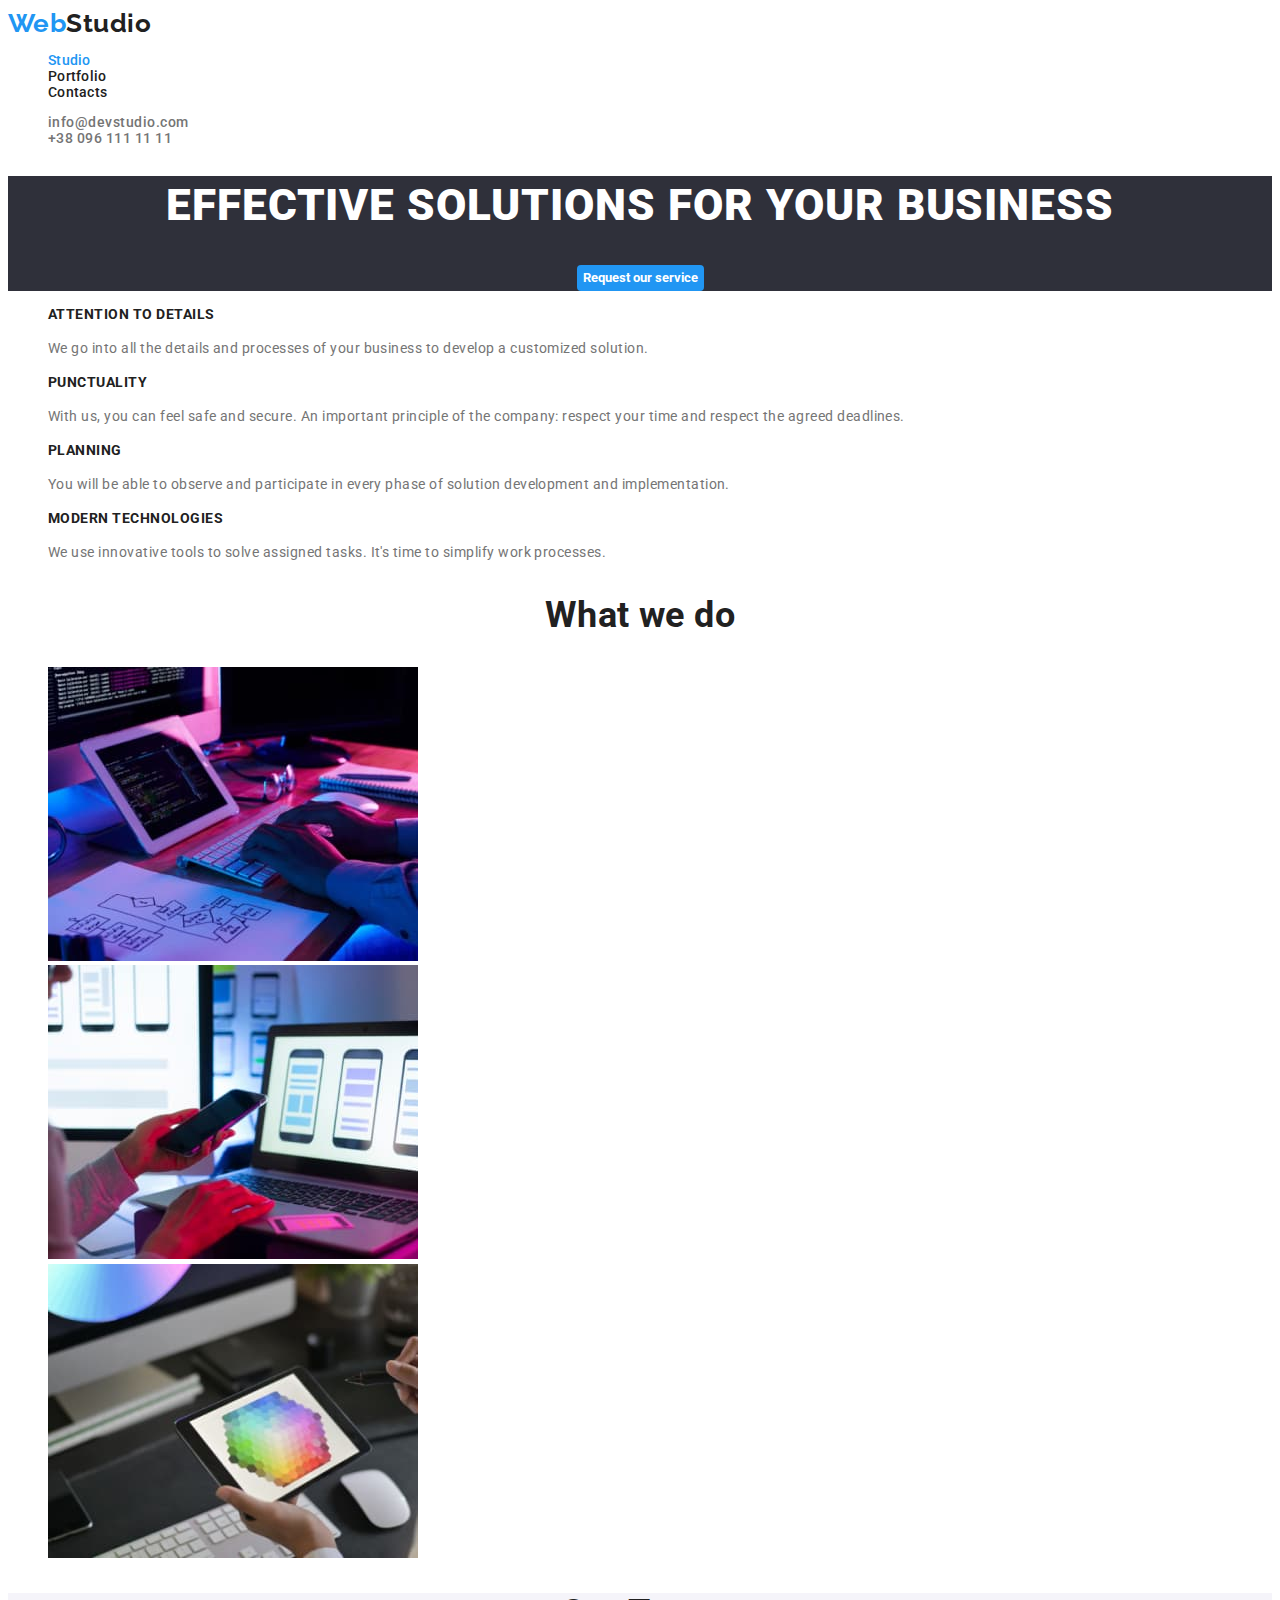
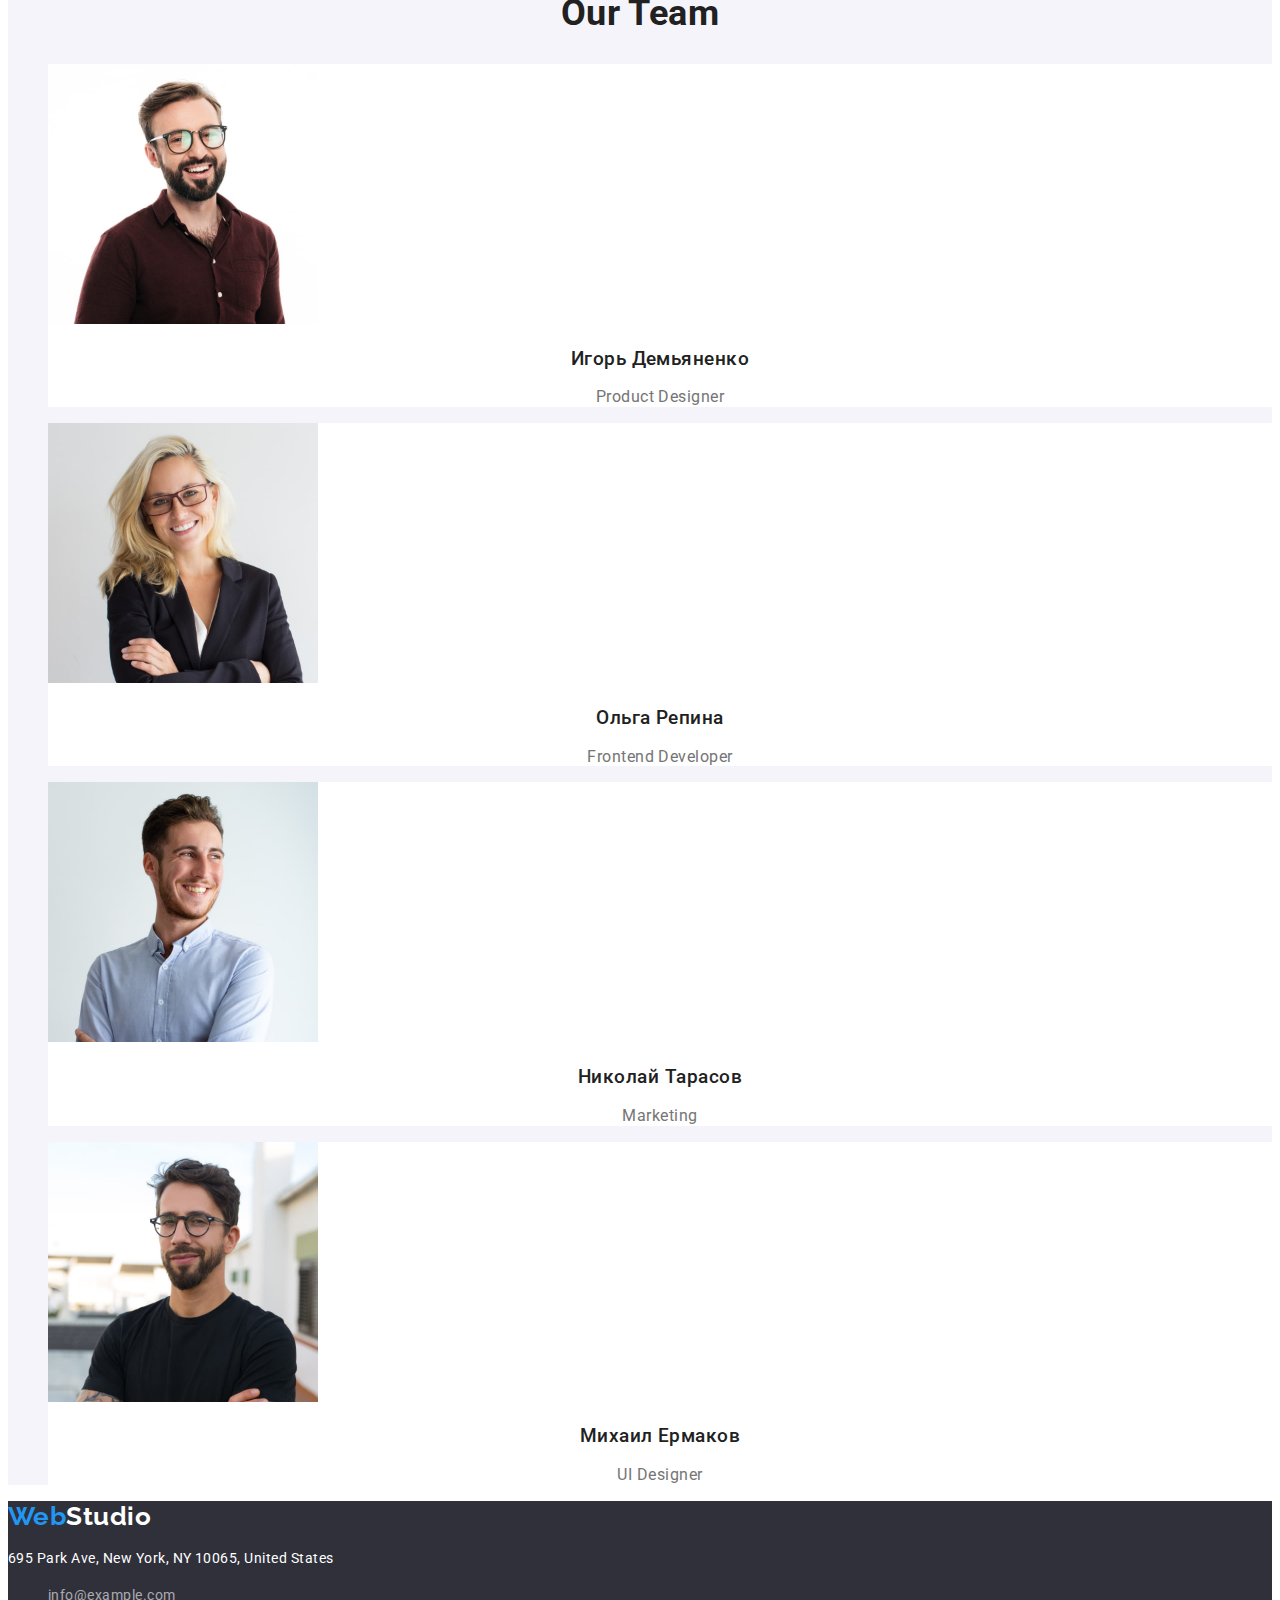
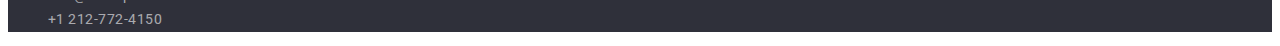
==== index.html @ db6a0d35 "Add files via upload" ====
<!DOCTYPE html>
<html lang="en">
  <head>
    <meta charset="UTF-8" />
    <meta http-equiv="X-UA-Compatible" content="IE=edge" />
    <meta name="viewport" content="width=device-width, initial-scale=1.0" />
    <title>Document</title>
    <link
      href="https://fonts.googleapis.com/css2?family=Raleway:wght@700&family=Roboto:wght@400;500;700;900&display=swap"
      rel="stylesheet"
    />
    <link rel="stylesheet" href="./style/style.css" />
  </head>
  <body class="page">
    <header class="page-header">
      <a href="./index.html" class="logo link">Web<span class="black-logo">Studio</span></a>
      <nav>
        <ul class="site-nav">
          <li><a href="./index.html" class="nav-link active">Studio</a></li>
          <li><a href="./portfolio.html" class="nav-link">Portfolio</a></li>
          <li><a href="#" class="nav-link">Contacts</a></li>
        </ul>
      </nav>
      <ul class="nav-contacts">
        <li>
          <a href="mailto:info@devstudio.com" class="contact-link"
            >info@devstudio.com</a
          >
        </li>
        <li>
          <a href="tel:+380961111111" class="contact-link">+38 096 111 11 11</a>
        </li>
      </ul>
    </header>

    <main>
      <!-- Hero -->
      <section class="hero">
        <h1 class="main-title">EFFECTIVE SOLUTIONS FOR YOUR BUSINESS</h1>
        <button type="button" class="hero-button">Request our service</button>
      </section>
      <!-- Features -->
      <section class="section features">
        <h2 hidden>Features</h2>
        <ul class="features-list">
          <li>
            <h3 class="features-title">ATTENTION TO DETAILS</h3>
            <p class="features-item">
              We go into all the details and processes of your business to
              develop a customized solution.
            </p>
          </li>
          <li>
            <h3 class="features-title">PUNCTUALITY</h3>
            <p class="features-item">
              With us, you can feel safe and secure. An important principle of
              the company: respect your time and respect the agreed deadlines.
            </p>
          </li>
          <li>
            <h3 class="features-title">PLANNING</h3>
            <p class="features-item">
              You will be able to observe and participate in every phase of
              solution development and implementation.
            </p>
          </li>
          <li>
            <h3 class="features-title">MODERN TECHNOLOGIES</h3>
            <p class="features-item">
              We use innovative tools to solve assigned tasks. It's time to
              simplify work processes.
            </p>
          </li>
        </ul>
      </section>
      <!-- Work examples -->
      <section class="section work-examples">
        <h2 class="section-title">What we do</h2>
        <ul class="examples-list">
          <li>
            <img
              src="./images/work-examples/example1.jpg"
              alt="Developing application"
              width="370"
            />
          </li>
          <li>
            <img
              src="./images/work-examples/example2.jpg"
              alt="Application adaptation"
              width="370"
            />
          </li>
          <li>
            <img
              src="./images/work-examples/example3.jpg"
              alt="Application design"
              width="370"
            />
          </li>
        </ul>
      </section>
      <!-- Team members -->
      <section class="section team-members">
        <h2 class="section-title">Our Team</h2>
        <ul class="members-list">
          <li class="member-card">
            <img
              src="./images/team/member1.jpg"
              alt="Product Designer"
              width="270"
            />
            <h3 class="members-name" lang="ru">Игорь Демьяненко</h3>
            <p class="members-position">Product Designer</p>
          </li>
          <li class="member-card">
            <img
              src="./images/team/member2.jpg"
              alt="Frontend Developer"
              width="270"
            />
            <h3 class="members-name" lang="ru">Ольга Репина</h3>
            <p class="members-position">Frontend Developer</p>
          </li>
          <li class="member-card">
            <img src="./images/team/member3.jpg" alt="Marketing" width="270" />
            <h3 class="members-name" lang="ru">Николай Тарасов</h3>
            <p class="members-position">Marketing</p>
          </li>
          <li class="member-card">
            <img
              src="./images/team/member4.jpg"
              alt="UI Designer"
              width="270"
            />
            <h3 class="members-name" lang="ru">Михаил Ермаков</h3>
            <p class="members-position">UI Designer</p>
          </li>
        </ul>
      </section>
    </main>

    <footer class="page-footer">
      <a href="./index.html" class="logo link">Web<span class="white-logo">Studio</span></a>
      <address class="address-item">
        <p>
          695 Park Ave, New York, NY 10065,
          United States
        </p>
        <ul class="footer-contacts contacts">
          <li>
            <a href="mailto:info@example.com" class="footer-link"
              >info@example.com</a
            >
          </li>
          <li>
            <a href="tel:+12127724150" class="footer-link">+1 212-772-4150</a>
          </li>
        </ul>
      </address>
    </footer>
  </body>
</html>
---- style/style.css ----
/* Основной цвет фона #E5E5E5; */
/* Вторичный цвет фона #F5F4FA; */
/* Акцент #2196F3; */
/* Основной цвет текста #757575;*/
/* Вторичный цвет текста #212121; */
/* Белый цвет #FFFFFF; */

:root {
    --primary-text-color: #757575;
    --title-text-color: #212121;
    --accent-color: #2196F3;
    --primary-bg-color: #FFFFFF;
    --secondary-bg-color: #F5F4FA;
    --third-bg-color: #2F303A;
    --transparent-white-color: rgba(255, 255, 255, 0.6);
}

.page {
    background-color: var(--primary-bg-color);
    color: var(--primary-text-color);
    font-family: Roboto, sans-serif;
    line-height: 1.17;
    letter-spacing: 0.03em;
}


/* header */
.logo {
    color: var(--accent-color);
    font-family: 'Raleway';
    font-weight: 700;
    font-size: 26px;
    line-height: 1.19;
    text-decoration: none;
}

.black-logo {
    color: var(--title-text-color);
}

.site-nav,
.nav-contacts {
    font-weight: 500;
    font-size: 14px;
    line-height: 1.14;
    list-style: none;
}

.nav-link {
    color:var(--title-text-color);
    letter-spacing: 0.02em;
    font-size: 14px;
    text-decoration: none;
}

.contact-link {
    text-decoration: none;
    color: var(--primary-text-color);
}

.nav-link:hover,
.nav-link:focus,
.contact-link:hover,
.contact-link:focus,
.footer-link:hover,
.footer-link:focus {
    color: var(--accent-color);
}

.active {
    color: var(--accent-color);
}

/* hero */
.hero {
    background-color: var(--third-bg-color);
    color: var(--primary-bg-color);
    text-align: center;
    letter-spacing: 0.06em;
}

.main-title {
    font-weight: 900;
    font-size: 44px;
    line-height: 1.36;
    text-transform: uppercase;
}

.hero-button {
    font-weight: 700;
    line-height: 1.8;
    align-items: center;
    text-align: center;
    font-family: inherit;
    background-color: var(--accent-color);
    color: var(--primary-bg-color);
    cursor: pointer;
    border: none;
    border-radius: 4px;
}

/* features and what we do*/
.features-list,
.examples-list,
.members-list,
.footer-contacts {
    list-style: none;
}

.features-title {
    font-weight: 700;
    line-height: 1.14;
    text-transform: uppercase;
    color: var(--title-text-color);
    font-size: 14px;
}

.features-item {
    line-height: 1.71;
    font-size: 14px;
}

/* what we do */
.section-title {
    font-weight: 700;
    font-size: 36px;
    line-height: 1.16;
    text-align: center;
    color: var(--title-text-color);
}

/* team */
.team-members {
    background-color: var(--secondary-bg-color);
}

.member-card {
    background-color: var(--primary-bg-color);
}

.members-name,
.members-position {
    line-height: 1.18;
    text-align: center;
}

.members-name {
    font-weight: 500;
    color: var(--title-text-color);
}

/* footer */
.white-logo {
    color: var(--primary-bg-color);
}

.page-footer {
    font-size: 14px;
    line-height: 1.71;
    background-color: var(--third-bg-color);
}

 .address-item {   
    color:var(--primary-bg-color);
    font-style: normal;
 }
 
.footer-link {
    color: var(--transparent-white-color);
    text-decoration: none;
}

/* portfolio */
 .filter-button {
    background-color: var(--secondary-bg-color);
    font-weight: 500;
    line-height: 1.62;
    text-align: center;
    cursor: pointer;
    font-family: inherit;
    border: none;
    border-radius: 4px;
}

.filter-button:hover,
.filter-button:focus {
    background-color: var(--accent-color);
    color: var(--secondary-bg-color);
}

.filter-active {
    background-color: var(--accent-color);
    color: var(--secondary-bg-color);
}

.filter-list,
.projects-list {
    list-style: none;
}

.project-name {
    font-weight: 700;
    font-size: 18px;
    line-height: 2;
    letter-spacing: 0.06em;
    color: var(--title-text-color);
}

.work-type {
    line-height: 1.87;
    letter-spacing: 0.03em;
    color:var(--primary-text-color);
}
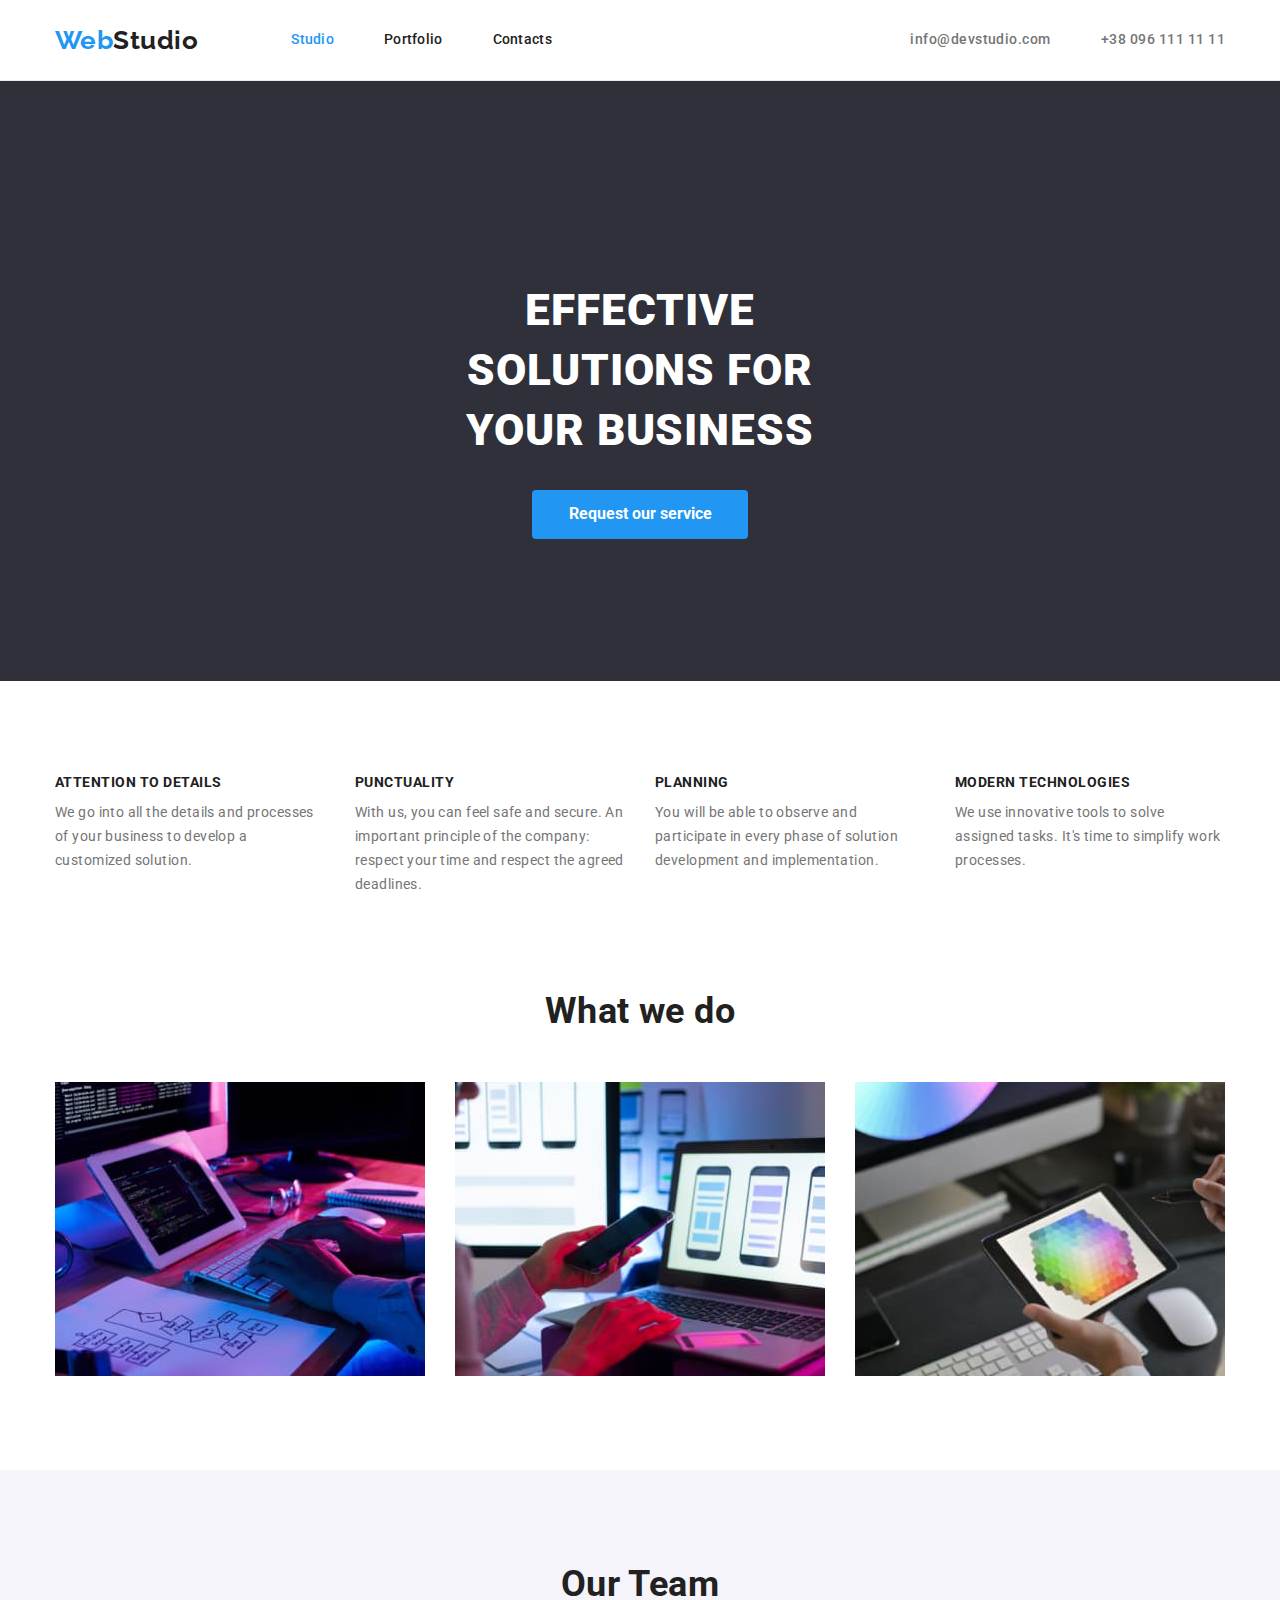
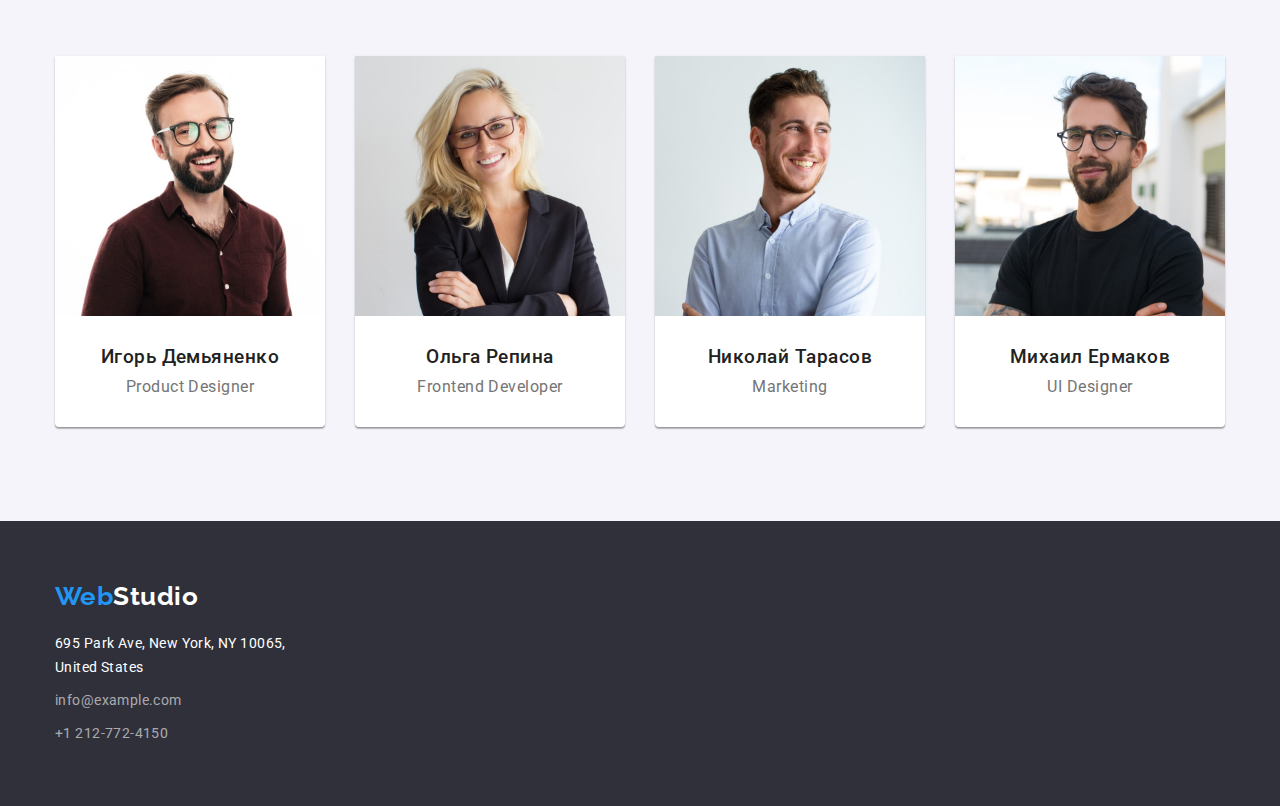
==== commit 2a57bfb8: "First try" ====
--- a/index.html
+++ b/index.html
@@ -9,28 +9,31 @@
       href="https://fonts.googleapis.com/css2?family=Raleway:wght@700&family=Roboto:wght@400;500;700;900&display=swap"
       rel="stylesheet"
     />
+    <link rel="stylesheet" href="https://cdnjs.cloudflare.com/ajax/libs/modern-normalize/1.1.0/modern-normalize.min.css">
     <link rel="stylesheet" href="./style/style.css" />
   </head>
   <body class="page">
     <header class="page-header">
-      <a href="./index.html" class="logo link">Web<span class="black-logo">Studio</span></a>
-      <nav>
-        <ul class="site-nav">
-          <li><a href="./index.html" class="nav-link active">Studio</a></li>
-          <li><a href="./portfolio.html" class="nav-link">Portfolio</a></li>
-          <li><a href="#" class="nav-link">Contacts</a></li>
+      <div class="container main-nav">     
+        <a href="./index.html" class="logo link">Web<span class="black-logo">Studio</span></a>
+        <nav>
+          <ul class="site-nav">
+            <li class="nav-item"><a href="./index.html" class="nav-link active">Studio</a></li>
+            <li class="nav-item"><a href="./portfolio.html" class="nav-link">Portfolio</a></li>
+            <li class="nav-item"><a href="#" class="nav-link">Contacts</a></li>
+          </ul>
+        </nav>    
+        <ul class="nav-contacts">
+          <li  class="nav-item">
+            <a href="mailto:info@devstudio.com" class="contact-link"
+              >info@devstudio.com</a
+            >
+          </li  class="nav-item">
+          <li>
+            <a href="tel:+380961111111" class="contact-link">+38 096 111 11 11</a>
+          </li>
         </ul>
-      </nav>
-      <ul class="nav-contacts">
-        <li>
-          <a href="mailto:info@devstudio.com" class="contact-link"
-            >info@devstudio.com</a
-          >
-        </li>
-        <li>
-          <a href="tel:+380961111111" class="contact-link">+38 096 111 11 11</a>
-        </li>
-      </ul>
+      </div>
     </header>
 
     <main>
@@ -40,124 +43,132 @@
         <button type="button" class="hero-button">Request our service</button>
       </section>
       <!-- Features -->
-      <section class="section features">
-        <h2 hidden>Features</h2>
-        <ul class="features-list">
-          <li>
-            <h3 class="features-title">ATTENTION TO DETAILS</h3>
-            <p class="features-item">
-              We go into all the details and processes of your business to
-              develop a customized solution.
-            </p>
-          </li>
-          <li>
-            <h3 class="features-title">PUNCTUALITY</h3>
-            <p class="features-item">
-              With us, you can feel safe and secure. An important principle of
-              the company: respect your time and respect the agreed deadlines.
-            </p>
-          </li>
-          <li>
-            <h3 class="features-title">PLANNING</h3>
-            <p class="features-item">
-              You will be able to observe and participate in every phase of
-              solution development and implementation.
-            </p>
-          </li>
-          <li>
-            <h3 class="features-title">MODERN TECHNOLOGIES</h3>
-            <p class="features-item">
-              We use innovative tools to solve assigned tasks. It's time to
-              simplify work processes.
-            </p>
-          </li>
-        </ul>
-      </section>
+      <div class="container">
+        <section class="features section">
+          <h2 hidden>Features</h2>
+          <ul class="features-list">
+            <li class="features-paragraph">
+              <h3 class="features-title">ATTENTION TO DETAILS</h3>
+              <p class="features-item">
+                We go into all the details and processes of your business to
+                develop a customized solution.
+              </p>
+            </li>
+            <li class="features-paragraph">
+              <h3 class="features-title">PUNCTUALITY</h3>
+              <p class="features-item">
+                With us, you can feel safe and secure. An important principle of
+                the company: respect your time and respect the agreed deadlines.
+              </p>
+            </li>
+            <li class="features-paragraph">
+              <h3 class="features-title">PLANNING</h3>
+              <p class="features-item">
+                You will be able to observe and participate in every phase of
+                solution development and implementation.
+              </p>
+            </li>
+            <li class="features-paragraph">
+              <h3 class="features-title">MODERN TECHNOLOGIES</h3>
+              <p class="features-item">
+                We use innovative tools to solve assigned tasks. It's time to
+                simplify work processes.
+              </p>
+            </li>
+          </ul>
+        </section>
+      </div>
       <!-- Work examples -->
-      <section class="section work-examples">
-        <h2 class="section-title">What we do</h2>
-        <ul class="examples-list">
-          <li>
-            <img
-              src="./images/work-examples/example1.jpg"
-              alt="Developing application"
-              width="370"
-            />
-          </li>
-          <li>
-            <img
-              src="./images/work-examples/example2.jpg"
-              alt="Application adaptation"
-              width="370"
-            />
-          </li>
-          <li>
-            <img
-              src="./images/work-examples/example3.jpg"
-              alt="Application design"
-              width="370"
-            />
-          </li>
-        </ul>
+      <section class="work-examples section">
+        <div class="container">
+          <h2 class="section-title">What we do</h2>
+          <ul class="examples-list">
+            <li class="examples-item">
+              <img
+                src="./images/work-examples/example1.jpg"
+                alt="Developing application"
+                width="370"
+              />
+            </li>
+            <li class="examples-item">
+              <img
+                src="./images/work-examples/example2.jpg"
+                alt="Application adaptation"
+                width="370"
+              />
+            </li>
+            <li class="examples-item">
+              <img
+                src="./images/work-examples/example3.jpg"
+                alt="Application design"
+                width="370"
+              />
+            </li>
+          </ul>
+        </div>
       </section>
       <!-- Team members -->
-      <section class="section team-members">
-        <h2 class="section-title">Our Team</h2>
-        <ul class="members-list">
-          <li class="member-card">
-            <img
-              src="./images/team/member1.jpg"
-              alt="Product Designer"
-              width="270"
-            />
-            <h3 class="members-name" lang="ru">Игорь Демьяненко</h3>
-            <p class="members-position">Product Designer</p>
-          </li>
-          <li class="member-card">
-            <img
-              src="./images/team/member2.jpg"
-              alt="Frontend Developer"
-              width="270"
-            />
-            <h3 class="members-name" lang="ru">Ольга Репина</h3>
-            <p class="members-position">Frontend Developer</p>
-          </li>
-          <li class="member-card">
-            <img src="./images/team/member3.jpg" alt="Marketing" width="270" />
-            <h3 class="members-name" lang="ru">Николай Тарасов</h3>
-            <p class="members-position">Marketing</p>
-          </li>
-          <li class="member-card">
-            <img
-              src="./images/team/member4.jpg"
-              alt="UI Designer"
-              width="270"
-            />
-            <h3 class="members-name" lang="ru">Михаил Ермаков</h3>
-            <p class="members-position">UI Designer</p>
-          </li>
-        </ul>
+      <section class="team-members section">
+          <div class="container">
+            <h2 class="section-title">Our Team</h2>
+            <ul class="members-list">
+              <li class="member-card">
+                <img
+                  src="./images/team/member1.jpg"
+                  alt="Product Designer"
+                  width="270"
+                />
+              <h3 class="members-name" lang="ru">Игорь Демьяненко</h3>
+                <p class="members-position">Product Designer</p>
+              </li>
+              <li class="member-card">
+                <img
+                  src="./images/team/member2.jpg"
+                  alt="Frontend Developer"
+                  width="270"
+                />
+                <h3 class="members-name" lang="ru">Ольга Репина</h3>
+                <p class="members-position">Frontend Developer</p>
+              </li>
+              <li class="member-card">
+                <img src="./images/team/member3.jpg" alt="Marketing" width="270" />
+                <h3 class="members-name" lang="ru">Николай Тарасов</h3>
+                <p class="members-position">Marketing</p>
+              </li>
+              <li class="member-card">
+                <img
+                  src="./images/team/member4.jpg"
+                  alt="UI Designer"
+                  width="270"
+                />
+                <h3 class="members-name" lang="ru">Михаил Ермаков</h3>
+                <p class="members-position">UI Designer</p>
+              </li>
+            </ul>
+          </div>
       </section>
     </main>
 
     <footer class="page-footer">
-      <a href="./index.html" class="logo link">Web<span class="white-logo">Studio</span></a>
-      <address class="address-item">
-        <p>
-          695 Park Ave, New York, NY 10065,
-          United States
-        </p>
-        <ul class="footer-contacts contacts">
-          <li>
-            <a href="mailto:info@example.com" class="footer-link"
-              >info@example.com</a
-            >
-          </li>
-          <li>
-            <a href="tel:+12127724150" class="footer-link">+1 212-772-4150</a>
-          </li>
-        </ul>
-      </address>
+      <div class="container">
+        <a href="./index.html" class="logo link logo-footer">Web<span class="white-logo">Studio</span></a>
+        <address class="address-item">
+          <p>
+            695 Park Ave, New York, NY 10065,
+            United States
+          </p>
+          <ul class="footer-contacts contacts">
+            <li>
+              <a href="mailto:info@example.com" class="footer-link"
+                >info@example.com</a
+              >
+            </li>
+            <li>
+              <a href="tel:+12127724150" class="footer-link">+1 212-772-4150</a>
+            </li>
+          </ul>
+        </address>
+      </div>
     </footer>
   </body>
 </html>
--- a/style/style.css
+++ b/style/style.css
@@ -13,6 +13,21 @@
     --secondary-bg-color: #F5F4FA;
     --third-bg-color: #2F303A;
     --transparent-white-color: rgba(255, 255, 255, 0.6);
+    --box-shadow-card: 0px 1px 3px rgba(0, 0, 0, 0.12), 0px 1px 1px rgba(0, 0, 0, 0.14), 0px 2px 1px rgba(0, 0, 0, 0.2);
+    --box-shadow-filter: 0px 3px 1px rgba(0, 0, 0, 0.1), 0px 1px 2px rgba(0, 0, 0, 0.08), 0px 2px 2px rgba(0, 0, 0, 0.12);
+}
+
+h1,
+h2,
+h3,
+p,
+ul {
+  margin: 0;
+  padding: 0;
+}
+
+img {
+    display: block;
 }
 
 .page {
@@ -23,10 +38,29 @@
     letter-spacing: 0.03em;
 }
 
+.container {
+    width: 1200px;
+    padding-right: 15px;
+    padding-left: 15px;
+    margin-left: auto;
+    margin-right: auto;
+}
 
 /* header */
+.page-header {
+    border-bottom: 1px solid #ECECEC;
+}
+
+.main-nav {
+    display: flex;
+    align-items: center;
+}
+
 .logo {
+    margin-right: 93px;
+
     color: var(--accent-color);
+
     font-family: 'Raleway';
     font-weight: 700;
     font-size: 26px;
@@ -40,22 +74,42 @@
 
 .site-nav,
 .nav-contacts {
+    display: flex;
+
     font-weight: 500;
     font-size: 14px;
     line-height: 1.14;
     list-style: none;
 }
 
+.nav-contacts {
+    margin-left: auto;
+}
+
+.nav-item:not(:last-child) {
+    margin-right: 50px;
+}
+
 .nav-link {
+    display: block;
+    padding-top: 32px;
+    padding-bottom: 32px;
+
     color:var(--title-text-color);
+
     letter-spacing: 0.02em;
     font-size: 14px;
     text-decoration: none;
 }
 
 .contact-link {
+    display: block;
+    padding-top: 32px;
+    padding-bottom: 32px;
+
+    color: var(--primary-text-color);
+
     text-decoration: none;
-    color: var(--primary-text-color);
 }
 
 .nav-link:hover,
@@ -73,13 +127,21 @@
 
 /* hero */
 .hero {
+    text-align: center;
+    margin-left: auto;
+    margin-right: auto;
+    padding: 200px 452px 280px;
+
     background-color: var(--third-bg-color);
     color: var(--primary-bg-color);
-    text-align: center;
+
     letter-spacing: 0.06em;
+    height: 600px;
 }
 
 .main-title {
+    margin-bottom: 30px;
+
     font-weight: 900;
     font-size: 44px;
     line-height: 1.36;
@@ -87,16 +149,20 @@
 }
 
 .hero-button {
-    font-weight: 700;
-    line-height: 1.8;
+    display: inline-block;
+    padding: 10px 32px;
+    border: none;
+    border-radius: 4px;
+    min-width: 216px;
     align-items: center;
-    text-align: center;
-    font-family: inherit;
+
     background-color: var(--accent-color);
     color: var(--primary-bg-color);
+
+    font-weight: 700;
+    line-height: 1.8;
+    font-family: inherit;
     cursor: pointer;
-    border: none;
-    border-radius: 4px;
 }
 
 /* features and what we do*/
@@ -107,7 +173,23 @@
     list-style: none;
 }
 
+.section {
+    padding-top: 94px;
+    padding-bottom: 94px;
+}
+
+.features-list {
+    display: flex;
+    justify-content:space-between;
+}
+
+.features-paragraph {
+    width: 270px;
+}
+
 .features-title {
+    margin-bottom: 10px;
+
     font-weight: 700;
     line-height: 1.14;
     text-transform: uppercase;
@@ -118,24 +200,47 @@
 .features-item {
     line-height: 1.71;
     font-size: 14px;
+    letter-spacing: 0.03em;`
 }
 
 /* what we do */
+.work-examples {
+    padding-top: 0;
+}
+
+.examples-list {
+    display: flex;
+    justify-content:space-between;
+}
+
 .section-title {
+    margin-bottom: 50px;
+
+    color: var(--title-text-color);
+
     font-weight: 700;
     font-size: 36px;
     line-height: 1.16;
     text-align: center;
-    color: var(--title-text-color);
 }
 
 /* team */
 .team-members {
+    text-align: center;
+
     background-color: var(--secondary-bg-color);
+}
+
+.members-list {
+    display: flex;
+    justify-content:space-between;
 }
 
 .member-card {
     background-color: var(--primary-bg-color);
+    box-shadow: var(--box-shadow-card);
+    border-radius: 0px 0px 4px 4px;
+
 }
 
 .members-name,
@@ -145,9 +250,16 @@
 }
 
 .members-name {
+    margin-top: 30px;
+    margin-bottom: 10px;
     font-weight: 500;
     color: var(--title-text-color);
 }
+
+.members-position {
+    padding-bottom: 30px;
+}
+
 
 /* footer */
 .white-logo {
@@ -155,30 +267,60 @@
 }
 
 .page-footer {
+    margin-left: auto;
+    margin-right: auto;
+
     font-size: 14px;
     line-height: 1.71;
     background-color: var(--third-bg-color);
 }
 
- .address-item {   
+ .address-item {  
+    display: block; 
+    
     color:var(--primary-bg-color);
     font-style: normal;
  }
  
 .footer-link {
+
+    display: block;
     color: var(--transparent-white-color);
     text-decoration: none;
+    margin-top: 9px; 
+}
+
+.logo-footer {
+    display: block;
+    padding-top: 60px;
+    margin-bottom: 20px; 
+   
+    width: 145px;
+}
+
+.address-item {
+    display: block;
+    padding-bottom: 60px;
+    width: 231px;
+
+    letter-spacing: 0.03em;
 }
 
 /* portfolio */
  .filter-button {
+    display: inline-block;
+    padding: 6px 22px;
+    min-width: 73px;
+    align-items: center;
+
     background-color: var(--secondary-bg-color);
+
     font-weight: 500;
     line-height: 1.62;
-    text-align: center;
     cursor: pointer;
     font-family: inherit;
     border: none;
+    box-shadow: var(--box-shadow-filter);
     border-radius: 4px;
 }
 
@@ -193,21 +335,56 @@
     color: var(--secondary-bg-color);
 }
 
+.filter-list {
+    display: flex;
+    justify-content: center;
+    padding-bottom: 50px;
+}
+
+.filter-item:not(:last-child) {
+    margin-left: 8px;
+}
+
 .filter-list,
 .projects-list {
     list-style: none;
 }
 
+/* Project examples */
+.projects-list {
+    display: flex;
+    flex-wrap: wrap;
+}
+
 .project-name {
     font-weight: 700;
     font-size: 18px;
     line-height: 2;
     letter-spacing: 0.06em;
+
     color: var(--title-text-color);
 }
 
 .work-type {
     line-height: 1.87;
     letter-spacing: 0.03em;
+
     color:var(--primary-text-color);
 }
+
+.project-item {
+    width: 370px;
+    border: 1px solid #EEEEEE;
+}
+
+.project-item:not(:nth-child(3n)) {
+    margin-right: 30px;
+}
+
+.project-item:not(:nth-child(n+7)) {
+    margin-bottom: 30px;
+}
+
+.card-content {
+    padding: 20px 24px;
+}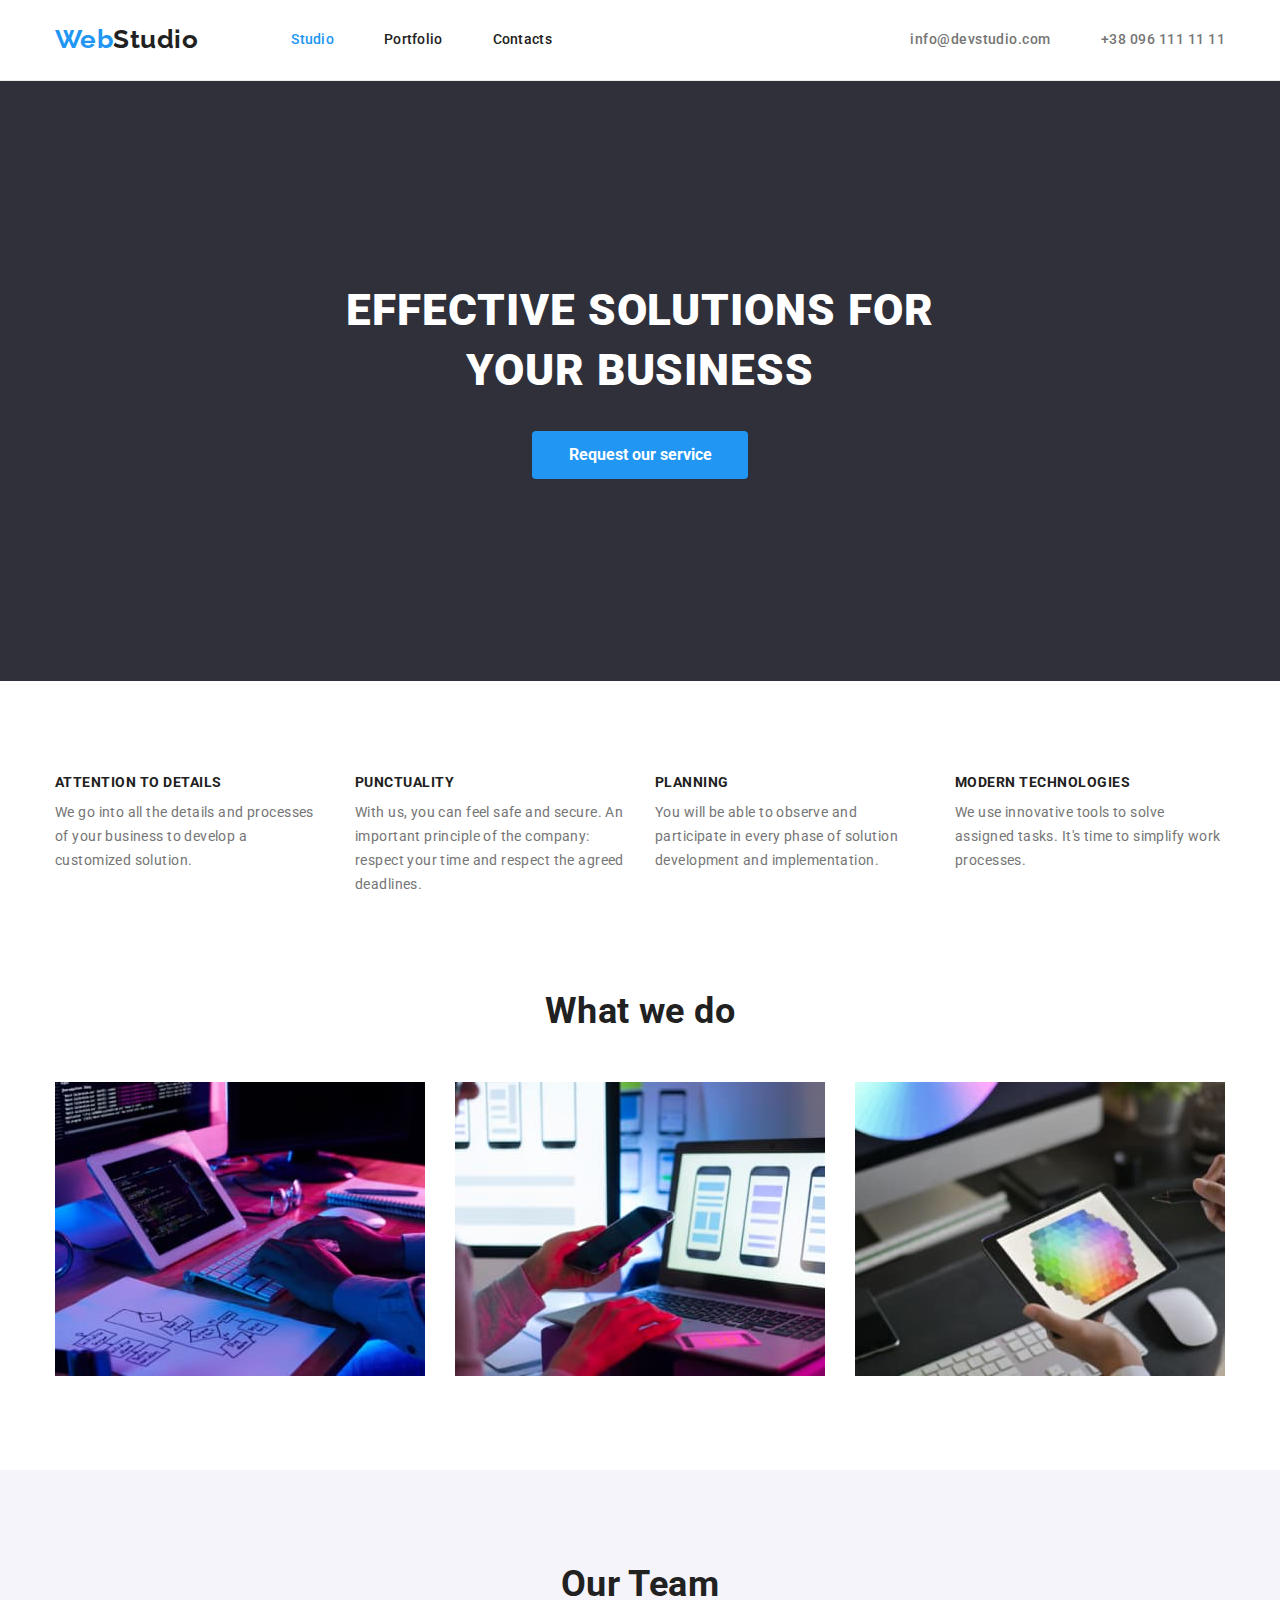
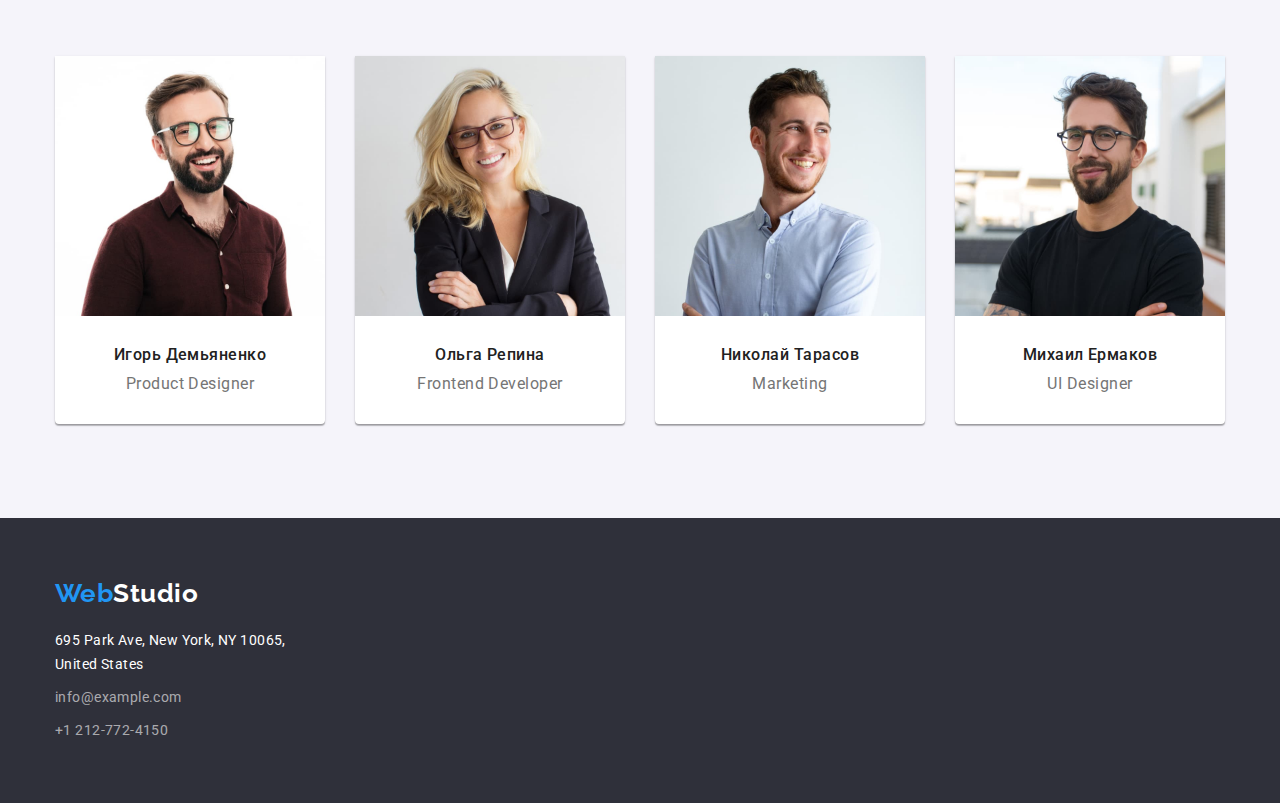
==== commit 6c9af8ef: "Second try" ====
--- a/index.html
+++ b/index.html
@@ -9,28 +9,39 @@
       href="https://fonts.googleapis.com/css2?family=Raleway:wght@700&family=Roboto:wght@400;500;700;900&display=swap"
       rel="stylesheet"
     />
-    <link rel="stylesheet" href="https://cdnjs.cloudflare.com/ajax/libs/modern-normalize/1.1.0/modern-normalize.min.css">
+    <link
+      rel="stylesheet"
+      href="https://cdnjs.cloudflare.com/ajax/libs/modern-normalize/1.1.0/modern-normalize.min.css"
+    />
     <link rel="stylesheet" href="./style/style.css" />
   </head>
   <body class="page">
     <header class="page-header">
-      <div class="container main-nav">     
-        <a href="./index.html" class="logo link">Web<span class="black-logo">Studio</span></a>
+      <div class="container main-nav">
+        <a href="./index.html" class="logo link first-logo"
+          >Web<span class="black-logo">Studio</span></a
+        >
         <nav>
           <ul class="site-nav">
-            <li class="nav-item"><a href="./index.html" class="nav-link active">Studio</a></li>
-            <li class="nav-item"><a href="./portfolio.html" class="nav-link">Portfolio</a></li>
+            <li class="nav-item">
+              <a href="./index.html" class="nav-link active">Studio</a>
+            </li>
+            <li class="nav-item">
+              <a href="./portfolio.html" class="nav-link">Portfolio</a>
+            </li>
             <li class="nav-item"><a href="#" class="nav-link">Contacts</a></li>
           </ul>
-        </nav>    
+        </nav>
         <ul class="nav-contacts">
-          <li  class="nav-item">
+          <li class="nav-item">
             <a href="mailto:info@devstudio.com" class="contact-link"
               >info@devstudio.com</a
             >
-          </li  class="nav-item">
-          <li>
-            <a href="tel:+380961111111" class="contact-link">+38 096 111 11 11</a>
+          </li>
+          <li class="nav-item">
+            <a href="tel:+380961111111" class="contact-link"
+              >+38 096 111 11 11</a
+            >
           </li>
         </ul>
       </div>
@@ -39,12 +50,14 @@
     <main>
       <!-- Hero -->
       <section class="hero">
-        <h1 class="main-title">EFFECTIVE SOLUTIONS FOR YOUR BUSINESS</h1>
-        <button type="button" class="hero-button">Request our service</button>
+        <div class="container hero-container">
+          <h1 class="main-title">Effective solutions for your business</h1>
+          <button type="button" class="hero-button">Request our service</button>
+        </div>
       </section>
       <!-- Features -->
-      <div class="container">
-        <section class="features section">
+      <section class="features section">
+        <div class="container">
           <h2 hidden>Features</h2>
           <ul class="features-list">
             <li class="features-paragraph">
@@ -76,8 +89,8 @@
               </p>
             </li>
           </ul>
-        </section>
-      </div>
+        </div>
+      </section>
       <!-- Work examples -->
       <section class="work-examples section">
         <div class="container">
@@ -109,65 +122,80 @@
       </section>
       <!-- Team members -->
       <section class="team-members section">
-          <div class="container">
-            <h2 class="section-title">Our Team</h2>
-            <ul class="members-list">
-              <li class="member-card">
-                <img
-                  src="./images/team/member1.jpg"
-                  alt="Product Designer"
-                  width="270"
-                />
-              <h3 class="members-name" lang="ru">Игорь Демьяненко</h3>
+        <div class="container">
+          <h2 class="section-title">Our Team</h2>
+          <ul class="members-list">
+            <li class="member-card">
+              <img
+                src="./images/team/member1.jpg"
+                alt="Product Designer"
+                width="270"
+              />
+              <div class="team-container">
+                <h3 class="members-name" lang="ru">Игорь Демьяненко</h3>
                 <p class="members-position">Product Designer</p>
-              </li>
-              <li class="member-card">
-                <img
-                  src="./images/team/member2.jpg"
-                  alt="Frontend Developer"
-                  width="270"
-                />
+              </div>
+            </li>
+            <li class="member-card">
+              <img
+                src="./images/team/member2.jpg"
+                alt="Frontend Developer"
+                width="270"
+              />
+              <div class="team-container">
                 <h3 class="members-name" lang="ru">Ольга Репина</h3>
                 <p class="members-position">Frontend Developer</p>
-              </li>
-              <li class="member-card">
-                <img src="./images/team/member3.jpg" alt="Marketing" width="270" />
+              </div>
+            </li>
+            <li class="member-card">
+              <img
+                src="./images/team/member3.jpg"
+                alt="Marketing"
+                width="270"
+              />
+              <div class="team-container">
                 <h3 class="members-name" lang="ru">Николай Тарасов</h3>
                 <p class="members-position">Marketing</p>
-              </li>
-              <li class="member-card">
-                <img
-                  src="./images/team/member4.jpg"
-                  alt="UI Designer"
-                  width="270"
-                />
+              </div>
+            </li>
+            <li class="member-card">
+              <img
+                src="./images/team/member4.jpg"
+                alt="UI Designer"
+                width="270"
+              />
+              <div class="team-container">
                 <h3 class="members-name" lang="ru">Михаил Ермаков</h3>
                 <p class="members-position">UI Designer</p>
-              </li>
-            </ul>
-          </div>
+              </div>
+            </li>
+          </ul>
+        </div>
       </section>
     </main>
 
     <footer class="page-footer">
       <div class="container">
-        <a href="./index.html" class="logo link logo-footer">Web<span class="white-logo">Studio</span></a>
-        <address class="address-item">
-          <p>
-            695 Park Ave, New York, NY 10065,
-            United States
-          </p>
-          <ul class="footer-contacts contacts">
-            <li>
-              <a href="mailto:info@example.com" class="footer-link"
-                >info@example.com</a
-              >
-            </li>
-            <li>
-              <a href="tel:+12127724150" class="footer-link">+1 212-772-4150</a>
-            </li>
-          </ul>
-        </address>
+        <a href="./index.html" class="logo link logo-footer"
+          >Web<span class="white-logo">Studio</span></a
+        >
+        <div class="footer-container">
+          <address class="address-item">
+            <p>695 Park Ave, New York, NY 10065, United States</p>
+            <ul class="footer-contacts contacts">
+              <li>
+                <a href="mailto:info@example.com" class="footer-link"
+                  >info@example.com</a
+                >
+              </li>
+              <li>
+                <a href="tel:+12127724150" class="footer-link"
+                  >+1 212-772-4150</a
+                >
+              </li>
+            </ul>
+          </address>
+        </div>
       </div>
     </footer>
   </body>
--- a/style/style.css
+++ b/style/style.css
@@ -57,8 +57,6 @@
 }
 
 .logo {
-    margin-right: 93px;
-
     color: var(--accent-color);
 
     font-family: 'Raleway';
@@ -68,6 +66,11 @@
     text-decoration: none;
 }
 
+.first-logo {
+    padding-top: 24px;
+    padding-bottom: 25px;
+}
+
 .black-logo {
     color: var(--title-text-color);
 }
@@ -86,8 +89,12 @@
     margin-left: auto;
 }
 
-.nav-item:not(:last-child) {
-    margin-right: 50px;
+.nav-item:not(:first-child) {
+    margin-left: 50px;
+}
+
+.nav-item:first-child {
+    margin-left: 93px;
 }
 
 .nav-link {
@@ -128,15 +135,18 @@
 /* hero */
 .hero {
     text-align: center;
-    margin-left: auto;
-    margin-right: auto;
-    padding: 200px 452px 280px;
+    padding-top: 200px;
+    padding-bottom: 200px;
 
     background-color: var(--third-bg-color);
     color: var(--primary-bg-color);
 
     letter-spacing: 0.06em;
     height: 600px;
+}
+
+.hero-container {
+    width: 696px;
 }
 
 .main-title {
@@ -180,11 +190,14 @@
 
 .features-list {
     display: flex;
-    justify-content:space-between;
 }
 
 .features-paragraph {
-    width: 270px;
+    flex-basis: calc(100%/4);
+}
+
+.features-paragraph:not(:first-child) {
+    margin-left: 30px;
 }
 
 .features-title {
@@ -240,26 +253,26 @@
     background-color: var(--primary-bg-color);
     box-shadow: var(--box-shadow-card);
     border-radius: 0px 0px 4px 4px;
-
 }
 
 .members-name,
 .members-position {
     line-height: 1.18;
     text-align: center;
+
+    font-size: 16px;
 }
 
 .members-name {
-    margin-top: 30px;
     margin-bottom: 10px;
     font-weight: 500;
     color: var(--title-text-color);
 }
 
-.members-position {
+.team-container {
+    padding-top: 30px;
     padding-bottom: 30px;
 }
-
 
 /* footer */
 .white-logo {
@@ -269,10 +282,16 @@
 .page-footer {
     margin-left: auto;
     margin-right: auto;
+    padding-top: 60px;
+    padding-bottom: 60px;
 
     font-size: 14px;
     line-height: 1.71;
     background-color: var(--third-bg-color);
+}
+
+.footer-container {
+    width: 231px;
 }
 
  .address-item {  
@@ -283,7 +302,6 @@
  }
  
 .footer-link {
-
     display: block;
     color: var(--transparent-white-color);
     text-decoration: none;
@@ -292,16 +310,13 @@
 
 .logo-footer {
     display: block;
-    padding-top: 60px;
     margin-bottom: 20px; 
    
     width: 145px;
 }
 
 .address-item {
-    display: block;
-    padding-bottom: 60px;
-    width: 231px;
+    /* display: block; */
 
     letter-spacing: 0.03em;
 }
@@ -320,7 +335,6 @@
     cursor: pointer;
     font-family: inherit;
     border: none;
-    box-shadow: var(--box-shadow-filter);
     border-radius: 4px;
 }
 
@@ -328,20 +342,22 @@
 .filter-button:focus {
     background-color: var(--accent-color);
     color: var(--secondary-bg-color);
+    box-shadow: var(--box-shadow-filter);
 }
 
 .filter-active {
     background-color: var(--accent-color);
     color: var(--secondary-bg-color);
+    box-shadow: var(--box-shadow-filter);
 }
 
 .filter-list {
     display: flex;
     justify-content: center;
-    padding-bottom: 50px;
-}
-
-.filter-item:not(:last-child) {
+    margin-bottom: 50px;
+}
+
+.filter-item:not(:first-child) {
     margin-left: 8px;
 }
 
@@ -387,4 +403,7 @@
 
 .card-content {
     padding: 20px 24px;
+    border-right: 1px solid #EEEEEE;
+    border-left: 1px solid #EEEEEE;
+    border-bottom: 1px solid #EEEEEE;;
 }